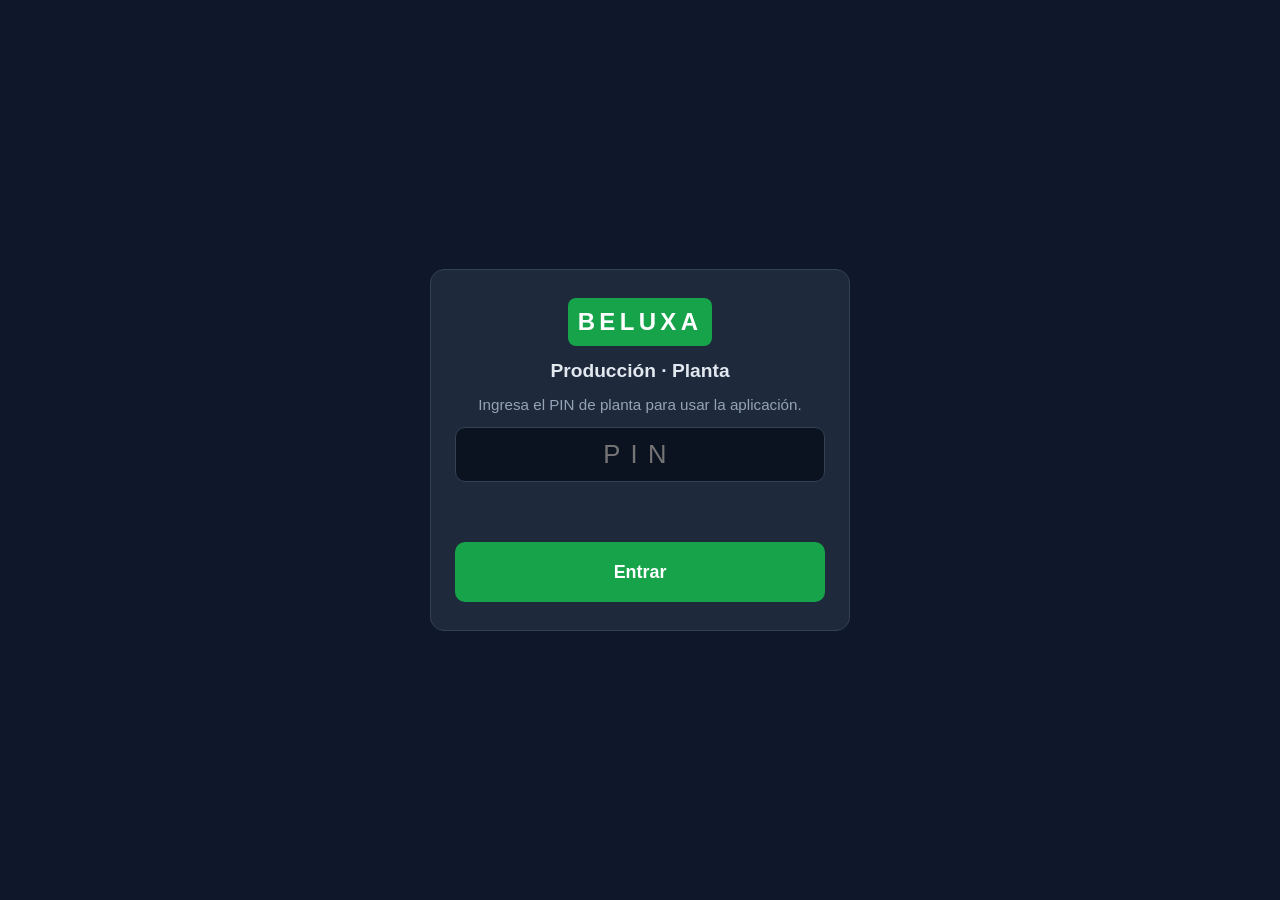
==== index.html @ 41977d9d "PWA Producción Beluxa: máquinas, sensores con foto e inventario B35 Co-Authored-By: Claude Sonnet 5." ====
<!DOCTYPE html>
<html lang="es">
<head>
  <meta charset="utf-8">
  <meta name="viewport" content="width=device-width, initial-scale=1, viewport-fit=cover">
  <title>Producción Beluxa</title>
  <meta name="theme-color" content="#14532d">
  <link rel="manifest" href="manifest.webmanifest">
  <link rel="icon" type="image/png" href="icons/icon-192.png">
  <link rel="apple-touch-icon" href="icons/icon-192.png">
  <meta name="apple-mobile-web-app-capable" content="yes">
  <meta name="mobile-web-app-capable" content="yes">
  <link rel="stylesheet" href="css/styles.css">
</head>
<body>

  <!-- PANTALLA PIN -->
  <div id="pin-screen" class="pantalla-pin">
    <div class="pin-card">
      <div class="logo-beluxa" role="img" aria-label="Beluxa Envases Plásticos">BELUXA</div>
      <h2>Producción · Planta</h2>
      <p>Ingresa el PIN de planta para usar la aplicación.</p>
      <input type="password" id="input-pin" inputmode="numeric" placeholder="PIN" autocomplete="off">
      <p id="pin-error" class="error-text"></p>
      <button id="btn-pin" class="btn btn-primario btn-grande">Entrar</button>
    </div>
  </div>

  <!-- CARGANDO -->
  <div id="loading-screen" class="pantalla-pin" style="display:none;">
    <div class="pin-card">
      <div class="spinner"></div>
      <p id="loading-texto">Cargando datos de la planta…</p>
      <button id="btn-reintentar" class="btn btn-secundario" style="display:none;">↻ Reintentar</button>
    </div>
  </div>

  <!-- APP -->
  <div id="app" style="display:none;">
    <header class="barra">
      <span class="logo-beluxa chico" role="img" aria-label="Beluxa">BELUXA</span>
      <span class="barra-titulo">Producción</span>
      <span id="hora-servidor" class="barra-hora"></span>
    </header>

    <nav class="tabs">
      <button class="tab activa" data-tab="maquinas">🏭 Máquinas</button>
      <button class="tab" data-tab="sensores">📷 Sensores</button>
      <button class="tab" data-tab="inventario">📦 Inventario B35</button>
    </nav>

    <!-- ============== PESTAÑA MÁQUINAS ============== -->
    <section id="tab-maquinas" class="vista activa">

      <div class="paso">
        <h3>1 · Jefe de Turno</h3>
        <div id="grilla-jefes" class="grilla"></div>
      </div>

      <div class="paso">
        <h3>2 · Máquina</h3>
        <div id="grilla-maquinas" class="grilla grilla-maquinas"></div>
      </div>

      <div class="paso">
        <h3>3 · Estado Operativo Actual</h3>
        <div class="grilla grilla-2">
          <button class="btn-estado operativa" id="btn-operativa">✅ OPERATIVA</button>
          <button class="btn-estado detenida" id="btn-detenida">⛔ DETENIDA</button>
        </div>
      </div>

      <div class="paso" id="paso-motivo" style="display:none;">
        <h3>4 · Motivo de la Detención</h3>
        <div id="grilla-motivos" class="grilla"></div>
      </div>

      <button id="btn-guardar-maquina" class="btn btn-primario btn-grande" disabled>💾 GUARDAR REGISTRO</button>
      <p id="msg-maquina" class="mensaje"></p>

      <div class="paso">
        <h3>Estado actual de las máquinas</h3>
        <div id="panel-estado" class="panel-estado"></div>
      </div>
    </section>

    <!-- ============== PESTAÑA SENSORES ============== -->
    <section id="tab-sensores" class="vista">

      <div class="paso">
        <h3>1 · Jefe de Turno</h3>
        <div id="grilla-jefes-sensor" class="grilla"></div>
      </div>

      <div class="paso">
        <h3>2 · Máquina</h3>
        <div id="grilla-maquinas-sensor" class="grilla grilla-maquinas"></div>
      </div>

      <div class="paso">
        <h3>3 · Foto de los sensores</h3>
        <input type="file" id="input-foto" accept="image/*" capture="environment" style="display:none;">
        <button id="btn-foto" class="btn btn-secundario btn-grande" style="margin-top:0;">📷 TOMAR FOTO</button>
        <div id="foto-preview" class="foto-preview" style="display:none;">
          <img id="foto-img" alt="Foto de los sensores">
        </div>
      </div>

      <div class="paso">
        <h3>4 · Estado de los sensores</h3>
        <div class="grilla grilla-2">
          <button class="btn-estado operativa" id="btn-sens-ok">✅ OPERATIVO</button>
          <button class="btn-estado detenida" id="btn-sens-no">⚠ NO OPERATIVO</button>
        </div>
        <label class="etiqueta">Observación (opcional)</label>
        <input type="text" id="input-obs-sensor" placeholder="Ej: sensor de nivel sucio, cable suelto…" autocomplete="off">
      </div>

      <button id="btn-guardar-sensor" class="btn btn-primario btn-grande" disabled>💾 GUARDAR REGISTRO DE SENSORES</button>
      <p id="msg-sensor" class="mensaje"></p>

      <div class="paso">
        <h3>Sensores del turno actual</h3>
        <p id="turno-sensores" class="nota"></p>
        <div id="panel-sensores" class="panel-estado"></div>
      </div>
    </section>

    <!-- ============== PESTAÑA INVENTARIO ============== -->
    <section id="tab-inventario" class="vista">

      <!-- Sin conteo abierto -->
      <div id="inv-inicio">
        <div class="paso">
          <h3>Iniciar conteo · Bodega 35</h3>
          <p class="nota">Insumos de embalaje y Masterbatch. El conteo queda guardado aunque la tablet se cierre.</p>
          <label class="etiqueta">Responsable del conteo</label>
          <div id="grilla-responsables" class="grilla"></div>
          <button id="btn-iniciar-conteo" class="btn btn-primario btn-grande" disabled>▶ INICIAR CONTEO</button>
          <p id="msg-inicio-conteo" class="mensaje"></p>
        </div>
      </div>

      <!-- Conteo en curso -->
      <div id="inv-conteo" style="display:none;">
        <div class="banner-conteo">
          📦 Conteo en curso · <b id="conteo-responsable"></b> · desde <span id="conteo-inicio"></span>
        </div>

        <div class="paso">
          <h3>Registrar ítem</h3>
          <label class="etiqueta">Categoría</label>
          <div class="grilla grilla-2">
            <button class="btn-cat" data-cat="Insumos">Insumos</button>
            <button class="btn-cat" data-cat="Masterbatch">Masterbatch</button>
          </div>

          <div id="bloque-insumo" style="display:none;">
            <label class="etiqueta">Insumo</label>
            <input type="text" id="buscar-insumo" placeholder="Buscar insumo…" autocomplete="off">
            <div id="lista-insumos" class="lista-insumos"></div>

            <div id="bloque-cantidad" style="display:none;">
              <div class="insumo-elegido" id="insumo-elegido"></div>
              <label class="etiqueta">Cantidad (<span id="unidad-insumo"></span>)</label>
              <div class="fila-cantidad">
                <button class="btn-mas-menos" id="btn-menos">−</button>
                <input type="text" id="input-cantidad" inputmode="decimal" placeholder="Ej: 1.250,50" autocomplete="off">
                <button class="btn-mas-menos" id="btn-mas">+</button>
              </div>
              <label class="etiqueta">Observación (opcional)</label>
              <input type="text" id="input-obs-item" placeholder="Ej: saco abierto, pallet incompleto…" autocomplete="off">
              <button id="btn-agregar-item" class="btn btn-primario btn-grande">➕ AGREGAR AL CONTEO</button>
            </div>
          </div>
          <p id="msg-item" class="mensaje"></p>
        </div>

        <div class="paso">
          <h3>Ítems del conteo (<span id="n-items">0</span>)</h3>
          <div id="lista-items" class="lista-items"></div>
          <button id="btn-cerrar-conteo" class="btn btn-peligro btn-grande">🔒 CERRAR CONTEO Y ENVIAR</button>
          <p id="msg-cierre" class="mensaje"></p>
        </div>
      </div>

      <!-- Resumen post-cierre -->
      <div id="inv-resumen" style="display:none;">
        <div class="paso">
          <h3>✅ Conteo cerrado</h3>
          <div id="resumen-cierre" class="resumen-cierre"></div>
          <button id="btn-reenviar-correo" class="btn btn-secundario" style="display:none;">📧 Reenviar correo</button>
          <button id="btn-nuevo-conteo" class="btn btn-primario btn-grande">Volver a Inventario</button>
        </div>
      </div>

    </section>
  </div>

  <!-- MODAL EDITAR ÍTEM -->
  <div id="modal-editar" class="modal">
    <div class="modal-card">
      <h3 id="editar-titulo">Editar ítem</h3>
      <label class="etiqueta">Cantidad (<span id="editar-unidad"></span>)</label>
      <input type="text" id="editar-cantidad" inputmode="decimal" autocomplete="off">
      <label class="etiqueta">Observación</label>
      <input type="text" id="editar-obs" autocomplete="off">
      <div class="grilla grilla-2" style="margin-top:12px;">
        <button id="editar-cancelar" class="btn btn-secundario">Cancelar</button>
        <button id="editar-guardar" class="btn btn-primario">Guardar</button>
      </div>
    </div>
  </div>

  <!-- MODAL CONFIRMAR -->
  <div id="modal-confirmar" class="modal">
    <div class="modal-card">
      <h3 id="confirmar-titulo"></h3>
      <div id="confirmar-texto" class="confirmar-texto"></div>
      <div class="grilla grilla-2" style="margin-top:12px;">
        <button id="confirmar-no" class="btn btn-secundario">Cancelar</button>
        <button id="confirmar-si" class="btn btn-peligro">Confirmar</button>
      </div>
    </div>
  </div>

  <script src="js/config.js"></script>
  <script src="js/api.js"></script>
  <script src="js/app.js"></script>
  <script>
    if ('serviceWorker' in navigator) {
      window.addEventListener('load', function () {
        navigator.serviceWorker.register('sw.js').catch(function () { /* sin SW sigue funcionando */ });
      });
    }
  </script>
</body>
</html>
---- css/styles.css ----
/* App Producción Beluxa — estilo AppCalidad (slate oscuro) con barra verde.
   Pensado para tablet con dedos: objetivos táctiles >= 48px, texto grande. */

* { box-sizing: border-box; margin: 0; padding: 0; -webkit-tap-highlight-color: transparent; }

:root {
  --bg: #0f172a;
  --panel: #1e293b;
  --panel-2: #0b1220;
  --borde: #334155;
  --texto: #e2e8f0;
  --texto-suave: #94a3b8;
  --verde: #16a34a;
  --verde-oscuro: #14532d;
  --verde-claro: #4ade80;
  --rojo: #dc2626;
  --rojo-claro: #f87171;
  --ambar: #f59e0b;
  --azul: #38bdf8;
}

html, body { height: 100%; }
body {
  background: var(--bg);
  color: var(--texto);
  font-family: "Segoe UI", Roboto, Arial, sans-serif;
  font-size: 17px;
  padding-bottom: 40px;
}

/* ---------- Pantallas de PIN / carga ---------- */
.pantalla-pin {
  position: fixed; inset: 0; z-index: 50;
  background: var(--bg);
  display: flex; align-items: center; justify-content: center;
  padding: 20px;
}
.pin-card {
  background: var(--panel); border: 1px solid var(--borde); border-radius: 14px;
  padding: 28px 24px; width: 100%; max-width: 420px; text-align: center;
  display: flex; flex-direction: column; gap: 14px;
}
.logo-beluxa {
  font-weight: 800; letter-spacing: 0.18em; font-size: 1.5rem;
  color: #fff; background: var(--verde); border-radius: 8px;
  padding: 10px; display: inline-block; align-self: center;
}
.logo-beluxa.chico { font-size: 0.95rem; padding: 6px 10px; letter-spacing: 0.12em; }
.pin-card h2 { font-size: 1.2rem; }
.pin-card p { color: var(--texto-suave); font-size: 0.95rem; }
.pin-card input {
  font-size: 1.6rem; text-align: center; letter-spacing: 0.4em;
  padding: 12px; border-radius: 10px; border: 1px solid var(--borde);
  background: var(--panel-2); color: var(--texto); width: 100%;
}
.error-text { color: var(--rojo-claro); font-size: 0.9rem; min-height: 1.2em; }

.spinner {
  width: 46px; height: 46px; margin: 0 auto;
  border: 5px solid var(--borde); border-top-color: var(--verde-claro);
  border-radius: 50%; animation: girar 0.9s linear infinite;
}
@keyframes girar { to { transform: rotate(360deg); } }

/* ---------- Barra superior y pestañas ---------- */
.barra {
  background: var(--verde-oscuro); border-bottom: 3px solid var(--verde);
  padding: 10px 14px; display: flex; align-items: center; gap: 12px;
  position: sticky; top: 0; z-index: 10;
}
.barra-titulo { font-weight: 700; font-size: 1.1rem; }
.barra-hora { margin-left: auto; color: #bbf7d0; font-size: 0.85rem; }

.tabs { display: flex; background: var(--panel); border-bottom: 1px solid var(--borde); }
.tab {
  flex: 1; min-height: 56px; font-size: 1.05rem; font-weight: 600;
  background: none; border: none; color: var(--texto-suave); cursor: pointer;
  border-bottom: 4px solid transparent;
}
.tab.activa { color: #fff; border-bottom-color: var(--verde); background: rgba(22,163,74,0.08); }

.vista { display: none; padding: 16px 14px; max-width: 900px; margin: 0 auto; }
.vista.activa { display: block; }

/* ---------- Bloques y grillas ---------- */
.paso { background: var(--panel); border: 1px solid var(--borde); border-radius: 12px; padding: 16px; margin-bottom: 16px; }
.paso h3 { font-size: 1.02rem; margin-bottom: 12px; color: var(--verde-claro); }
.nota { color: var(--texto-suave); font-size: 0.88rem; margin-bottom: 10px; }
.etiqueta { display: block; font-size: 0.9rem; color: var(--texto-suave); margin: 10px 0 6px; }

.grilla { display: grid; grid-template-columns: repeat(auto-fill, minmax(150px, 1fr)); gap: 10px; }
.grilla-maquinas { grid-template-columns: repeat(auto-fill, minmax(110px, 1fr)); }
.grilla-2 { grid-template-columns: 1fr 1fr; }

.btn-opcion, .btn-cat {
  min-height: 56px; font-size: 1rem; font-weight: 600;
  background: var(--panel-2); color: var(--texto);
  border: 2px solid var(--borde); border-radius: 10px; cursor: pointer;
}
.btn-opcion.sel, .btn-cat.sel { background: var(--verde); border-color: var(--verde-claro); color: #fff; }

.btn-estado {
  min-height: 72px; font-size: 1.15rem; font-weight: 800; border-radius: 12px;
  border: 3px solid var(--borde); background: var(--panel-2); color: var(--texto); cursor: pointer;
}
.btn-estado.operativa.sel { background: var(--verde); border-color: var(--verde-claro); color: #fff; }
.btn-estado.detenida.sel { background: var(--rojo); border-color: var(--rojo-claro); color: #fff; }

/* ---------- Botones generales ---------- */
.btn {
  min-height: 52px; border-radius: 10px; border: none; cursor: pointer;
  font-size: 1.02rem; font-weight: 700; padding: 0 18px; color: #fff;
}
.btn:disabled { opacity: 0.45; cursor: default; }
.btn-grande { width: 100%; min-height: 60px; font-size: 1.12rem; margin-top: 14px; }
.btn-primario { background: var(--verde); }
.btn-secundario { background: #475569; }
.btn-peligro { background: var(--rojo); }

.mensaje { min-height: 1.4em; margin-top: 10px; font-size: 0.95rem; text-align: center; }
.mensaje.ok { color: var(--verde-claro); font-weight: 600; }
.mensaje.err { color: var(--rojo-claro); font-weight: 600; }

/* ---------- Panel estado máquinas ---------- */
.panel-estado { display: grid; grid-template-columns: repeat(auto-fill, minmax(150px, 1fr)); gap: 8px; }
.ficha-maquina {
  border-radius: 10px; padding: 10px; border: 1px solid var(--borde);
  background: var(--panel-2); font-size: 0.85rem;
}
.ficha-maquina .nombre { font-weight: 800; font-size: 0.95rem; }
.ficha-maquina.op { border-left: 6px solid var(--verde); }
.ficha-maquina.det { border-left: 6px solid var(--rojo); background: rgba(220,38,38,0.08); }
.ficha-maquina.sin { border-left: 6px solid var(--borde); color: var(--texto-suave); }
.ficha-maquina .detalle { color: var(--texto-suave); font-size: 0.78rem; margin-top: 3px; }

/* ---------- Sensores ---------- */
.foto-preview { margin-top: 12px; text-align: center; }
.foto-preview img {
  max-width: 100%; max-height: 360px; border-radius: 10px;
  border: 2px solid var(--verde); background: var(--panel-2);
}
.ficha-maquina a { color: var(--azul); font-size: 0.78rem; }

/* ---------- Inventario ---------- */
input[type="text"], input[type="number"] {
  width: 100%; min-height: 52px; font-size: 1.05rem;
  background: var(--panel-2); color: var(--texto);
  border: 1px solid var(--borde); border-radius: 10px; padding: 0 14px;
}
.banner-conteo {
  background: var(--verde-oscuro); border: 1px solid var(--verde);
  border-radius: 10px; padding: 12px 14px; margin-bottom: 14px; font-size: 0.98rem;
}
.lista-insumos { max-height: 300px; overflow-y: auto; margin-top: 8px; display: flex; flex-direction: column; gap: 6px; }
.item-insumo {
  text-align: left; min-height: 54px; padding: 8px 14px;
  background: var(--panel-2); border: 2px solid var(--borde); border-radius: 10px;
  color: var(--texto); font-size: 0.98rem; cursor: pointer;
}
.item-insumo small { color: var(--texto-suave); display: block; }
.item-insumo.sel { border-color: var(--verde-claro); background: rgba(22,163,74,0.12); }

.insumo-elegido {
  margin-top: 12px; padding: 10px 14px; border-radius: 10px;
  background: rgba(56,189,248,0.08); border: 1px solid var(--azul);
  font-weight: 600;
}
.fila-cantidad { display: flex; gap: 10px; align-items: stretch; }
.fila-cantidad input { text-align: center; font-size: 1.5rem; font-weight: 700; }
.btn-mas-menos {
  width: 64px; font-size: 1.8rem; font-weight: 800; border-radius: 10px;
  border: 2px solid var(--borde); background: var(--panel-2); color: var(--texto); cursor: pointer;
}

.lista-items { display: flex; flex-direction: column; gap: 8px; }
.item-conteo {
  display: flex; align-items: center; gap: 10px;
  background: var(--panel-2); border: 1px solid var(--borde);
  border-radius: 10px; padding: 10px 12px;
}
.item-conteo .info { flex: 1; min-width: 0; }
.item-conteo .info .titulo { font-weight: 600; font-size: 0.95rem; }
.item-conteo .info .sub { color: var(--texto-suave); font-size: 0.8rem; }
.item-conteo .cant { font-weight: 800; font-size: 1.05rem; white-space: nowrap; }
.item-conteo .dup { color: var(--ambar); font-size: 0.78rem; font-weight: 700; }
.btn-mini {
  min-width: 48px; min-height: 48px; border-radius: 8px; border: 1px solid var(--borde);
  background: var(--panel); color: var(--texto); font-size: 1.1rem; cursor: pointer;
}

.resumen-cierre { background: var(--panel-2); border: 1px solid var(--borde); border-radius: 10px; padding: 14px; font-size: 0.98rem; line-height: 1.7; }
.resumen-cierre a { color: var(--azul); }

/* ---------- Modales ---------- */
.modal {
  display: none; position: fixed; inset: 0; z-index: 60;
  background: rgba(0,0,0,0.65); align-items: center; justify-content: center; padding: 18px;
}
.modal.abierto { display: flex; }
.modal-card {
  background: var(--panel); border: 1px solid var(--borde); border-radius: 14px;
  padding: 20px; width: 100%; max-width: 440px;
}
.modal-card h3 { margin-bottom: 8px; color: var(--verde-claro); }
.confirmar-texto { color: var(--texto); font-size: 0.95rem; line-height: 1.5; white-space: pre-line; }

/* ---------- Panel de planta (panel.html) ---------- */
body.panel { padding: 0 18px 30px; }
.panel-head {
  display: flex; align-items: center; gap: 16px; flex-wrap: wrap;
  padding: 14px 4px; border-bottom: 3px solid var(--verde);
  position: sticky; top: 0; background: var(--bg); z-index: 5;
}
.panel-head h1 { font-size: 1.3rem; }
.panel-reloj { margin-left: auto; text-align: right; color: var(--texto-suave); font-size: 0.9rem; }
.panel-reloj b { color: var(--texto); font-size: 1.05rem; }
.chips { display: flex; gap: 10px; flex-wrap: wrap; margin: 14px 0; }
.chip { padding: 8px 14px; border-radius: 999px; font-weight: 700; font-size: 0.95rem; border: 1px solid var(--borde); }
.chip.op { background: rgba(22,163,74,0.15); color: var(--verde-claro); border-color: var(--verde); }
.chip.det { background: rgba(220,38,38,0.15); color: var(--rojo-claro); border-color: var(--rojo); }
.chip.alr { background: rgba(245,158,11,0.18); color: var(--ambar); border-color: var(--ambar); }
.chip.sin { color: var(--texto-suave); }

.grid-panel { display: grid; grid-template-columns: repeat(auto-fill, minmax(250px, 1fr)); gap: 14px; }
.maq {
  background: var(--panel); border: 1px solid var(--borde); border-radius: 14px;
  padding: 14px 16px; border-left: 10px solid var(--borde);
  display: flex; flex-direction: column; gap: 6px; min-height: 130px;
}
.maq.op { border-left-color: var(--verde); }
.maq.det { border-left-color: var(--rojo); background: rgba(220,38,38,0.07); }
.maq.alr { border-left-color: var(--ambar); background: rgba(245,158,11,0.10); }
.maq .nombre { font-size: 1.35rem; font-weight: 800; letter-spacing: 0.02em; }
.maq .estado-linea { font-size: 1rem; font-weight: 700; }
.maq.op .estado-linea { color: var(--verde-claro); }
.maq.det .estado-linea { color: var(--rojo-claro); }
.maq .detalle { color: var(--texto-suave); font-size: 0.88rem; line-height: 1.45; }
.maq .producto { color: var(--texto); font-size: 0.92rem; }
.maq .tiempo { font-size: 1.05rem; font-weight: 800; color: var(--rojo-claro); }
.alerta-inicio {
  margin-top: 4px; background: var(--ambar); color: #1c1403;
  font-weight: 800; font-size: 0.92rem; border-radius: 8px; padding: 8px 10px;
  animation: parpadeo 1.6s ease-in-out infinite; text-align: center;
}
@keyframes parpadeo { 0%,100% { opacity: 1; } 50% { opacity: 0.55; } }
.panel-pie { margin-top: 16px; color: var(--texto-suave); font-size: 0.8rem; text-align: center; }
.panel-aviso { background: var(--panel-2); border: 1px solid var(--borde); border-radius: 8px; padding: 10px 14px; color: var(--ambar); font-size: 0.88rem; margin: 10px 0; display: none; }
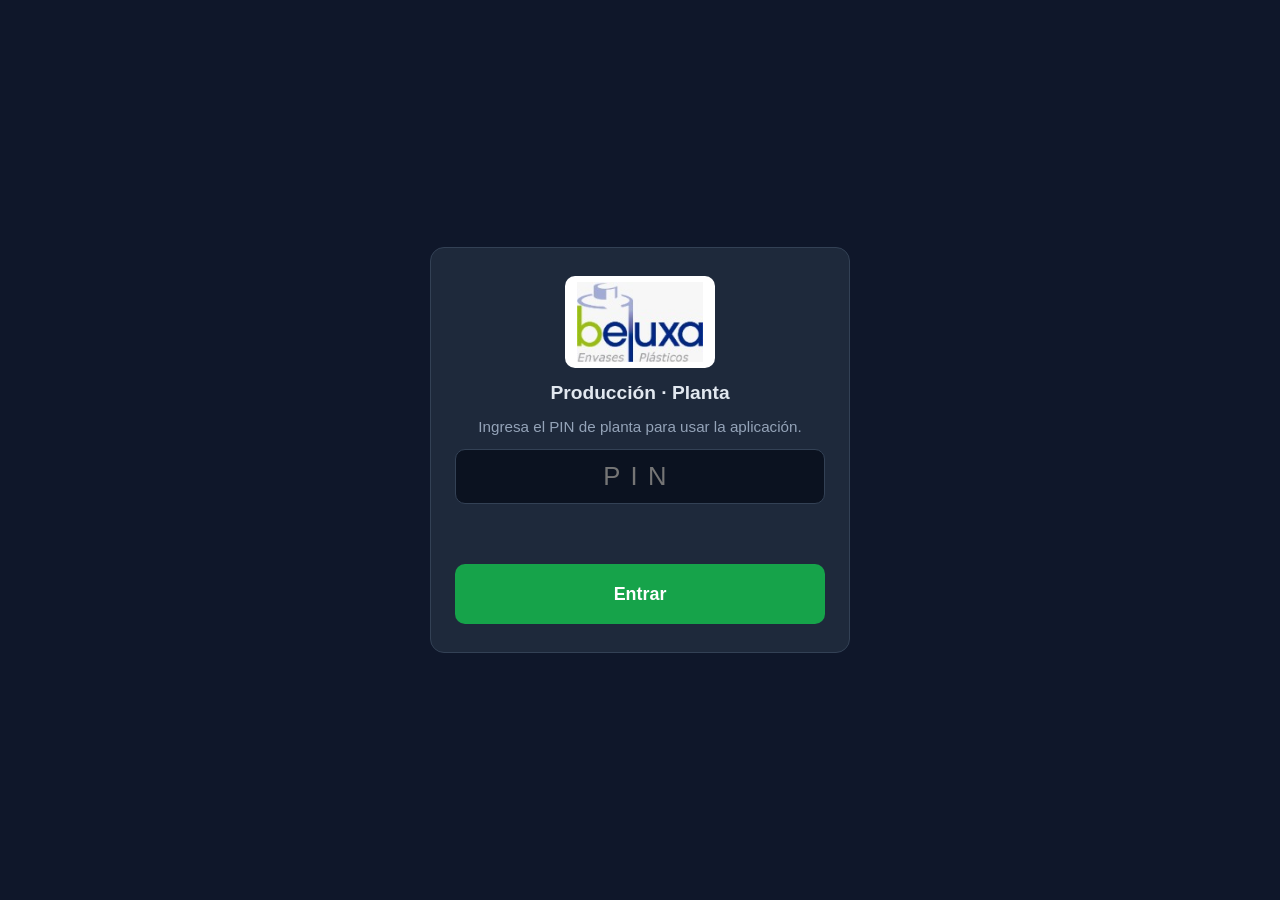
==== commit 7ea92922: "Agregar logo de Beluxa a la app y al panel Co-Authored-By: Claude Sonnet 5.5 <noreply@anthropic.com>" ====
--- a/index.html
+++ b/index.html
@@ -17,7 +17,7 @@
   <!-- PANTALLA PIN -->
   <div id="pin-screen" class="pantalla-pin">
     <div class="pin-card">
-      <div class="logo-beluxa" role="img" aria-label="Beluxa Envases Plásticos">BELUXA</div>
+      <img class="logo-img" src="icons/logo.jpg" alt="Beluxa Envases Plásticos">
       <h2>Producción · Planta</h2>
       <p>Ingresa el PIN de planta para usar la aplicación.</p>
       <input type="password" id="input-pin" inputmode="numeric" placeholder="PIN" autocomplete="off">
@@ -38,7 +38,7 @@
   <!-- APP -->
   <div id="app" style="display:none;">
     <header class="barra">
-      <span class="logo-beluxa chico" role="img" aria-label="Beluxa">BELUXA</span>
+      <img class="logo-img chico" src="icons/logo.jpg" alt="Beluxa">
       <span class="barra-titulo">Producción</span>
       <span id="hora-servidor" class="barra-hora"></span>
     </header>
--- a/css/styles.css
+++ b/css/styles.css
@@ -46,6 +46,12 @@
   padding: 10px; display: inline-block; align-self: center;
 }
 .logo-beluxa.chico { font-size: 0.95rem; padding: 6px 10px; letter-spacing: 0.12em; }
+/* Logo corporativo (JPG con fondo blanco: va sobre una placa blanca) */
+.logo-img {
+  display: block; height: 92px; width: auto; align-self: center;
+  background: #fff; border-radius: 10px; padding: 6px 12px;
+}
+.logo-img.chico { height: 44px; padding: 3px 8px; border-radius: 8px; }
 .pin-card h2 { font-size: 1.2rem; }
 .pin-card p { color: var(--texto-suave); font-size: 0.95rem; }
 .pin-card input {
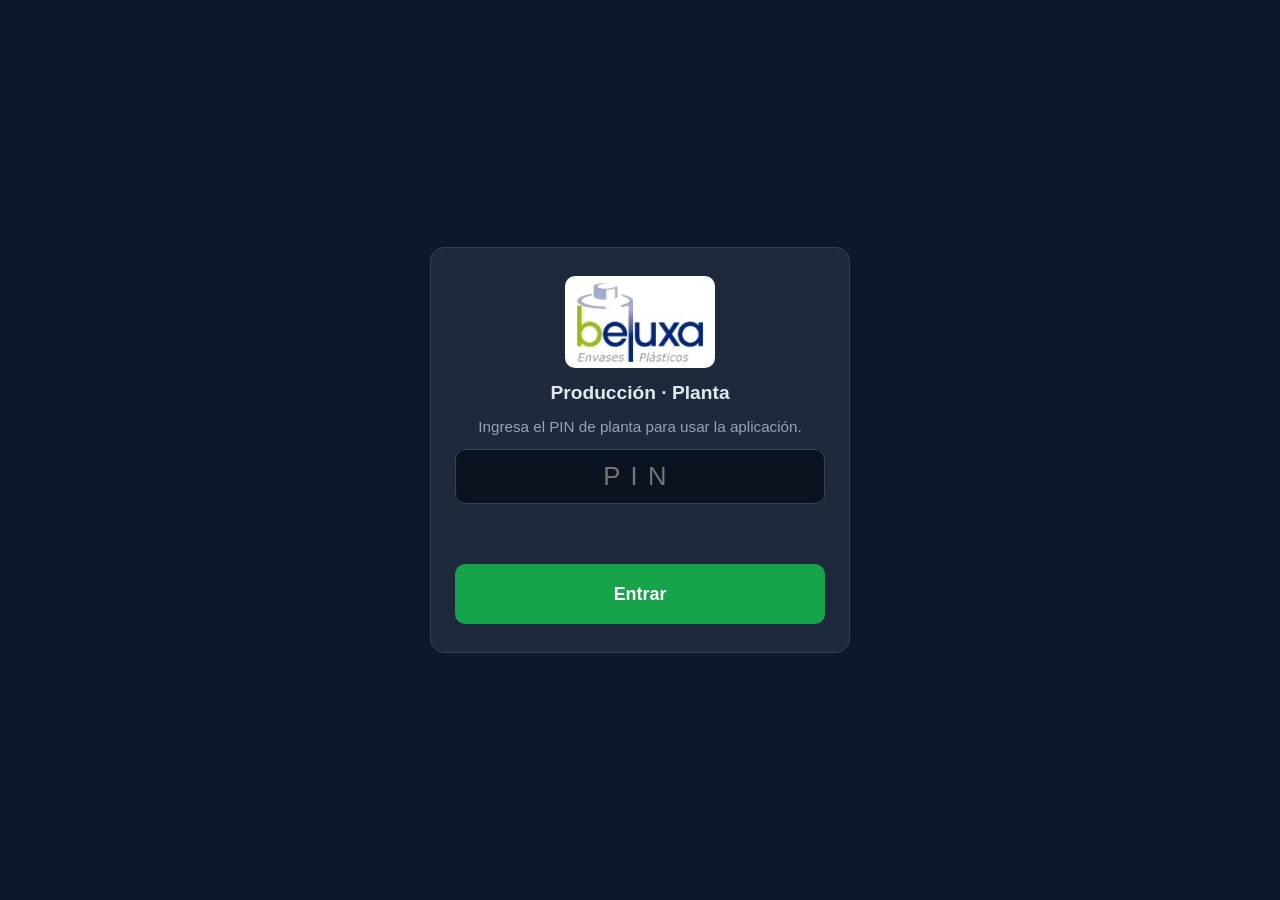
==== commit 5a26ad06: "Funcionamiento sin conexión: cola de envíos, copia local de datos y apertura sin internet Co-Authore" ====
--- a/index.html
+++ b/index.html
@@ -41,6 +41,7 @@
       <img class="logo-img chico" src="icons/logo.jpg" alt="Beluxa">
       <span class="barra-titulo">Producción</span>
       <span id="hora-servidor" class="barra-hora"></span>
+      <button id="chip-sync" class="chip-sync" style="display:none;" aria-label="Ver envíos pendientes"></button>
     </header>
 
     <nav class="tabs">
@@ -197,6 +198,33 @@
     </section>
   </div>
 
+  <!-- MODAL ENVÍOS PENDIENTES (cola sin conexión) -->
+  <div id="modal-sync" class="modal">
+    <div class="modal-card modal-sync">
+      <h3>Envíos pendientes</h3>
+      <p class="nota">Lo que se hace sin internet queda guardado en la tablet y se envía solo cuando vuelve la conexión.</p>
+      <div id="sync-lista"></div>
+      <div class="grilla grilla-2" style="margin-top:12px;">
+        <button id="sync-reintentar" class="btn btn-primario">Enviar ahora</button>
+        <button id="sync-cerrar" class="btn btn-secundario">Cerrar</button>
+      </div>
+      <button id="sync-limpiar" class="btn btn-secundario" style="display:none;width:100%;margin-top:10px;min-height:44px;font-size:0.9rem;">Entendido, quitar avisos</button>
+    </div>
+  </div>
+
+  <!-- MODAL CÁMARA (sensores) -->
+  <div id="modal-camara" class="modal">
+    <div class="modal-card modal-camara">
+      <h3>📷 Foto de los sensores</h3>
+      <video id="camara-video" autoplay playsinline muted></video>
+      <div class="grilla grilla-2" style="margin-top:12px;">
+        <button id="camara-cancelar" class="btn btn-secundario">Cancelar</button>
+        <button id="camara-capturar" class="btn btn-primario">📸 Capturar</button>
+      </div>
+      <button id="camara-archivo" class="btn btn-secundario" style="width:100%;margin-top:10px;min-height:44px;font-size:0.9rem;">Elegir una foto de archivos</button>
+    </div>
+  </div>
+
   <!-- MODAL EDITAR ÍTEM -->
   <div id="modal-editar" class="modal">
     <div class="modal-card">
@@ -226,6 +254,7 @@
 
   <script src="js/config.js"></script>
   <script src="js/api.js"></script>
+  <script src="js/cola.js"></script>
   <script src="js/app.js"></script>
   <script>
     if ('serviceWorker' in navigator) {
--- a/css/styles.css
+++ b/css/styles.css
@@ -146,6 +146,30 @@
   border: 2px solid var(--verde); background: var(--panel-2);
 }
 .ficha-maquina a { color: var(--azul); font-size: 0.78rem; }
+.modal-camara { max-width: 640px; }
+
+/* ---------- Envíos pendientes (cola sin conexión) ---------- */
+.chip-sync {
+  border: none; border-radius: 999px; padding: 6px 12px; font-size: 0.85rem; font-weight: 700;
+  cursor: pointer; white-space: nowrap; color: #fff;
+}
+.chip-sync.info { background: #1d4ed8; }
+.chip-sync.warn { background: #b45309; }
+.chip-sync.err  { background: #b91c1c; }
+.chip-sync.ok   { background: #15803d; }
+.modal-sync { max-width: 520px; max-height: 88vh; overflow-y: auto; }
+.modal-sync h4 { margin: 12px 0 6px; font-size: 0.95rem; color: var(--verde-claro); }
+.sync-item {
+  display: flex; align-items: center; justify-content: space-between; gap: 10px;
+  background: var(--panel-2); border: 1px solid var(--borde); border-radius: 10px;
+  padding: 10px 12px; margin-bottom: 8px; font-size: 0.92rem;
+}
+.sync-item small { color: var(--texto-suave); }
+.sync-item.falla { border-color: var(--rojo); }
+.sync-item .btn-mini { min-width: 0; padding: 0 10px; font-size: 0.8rem; }
+#camara-video {
+  width: 100%; max-height: 60vh; background: #000; border-radius: 10px; margin-top: 8px; object-fit: contain;
+}
 
 /* ---------- Inventario ---------- */
 input[type="text"], input[type="number"] {
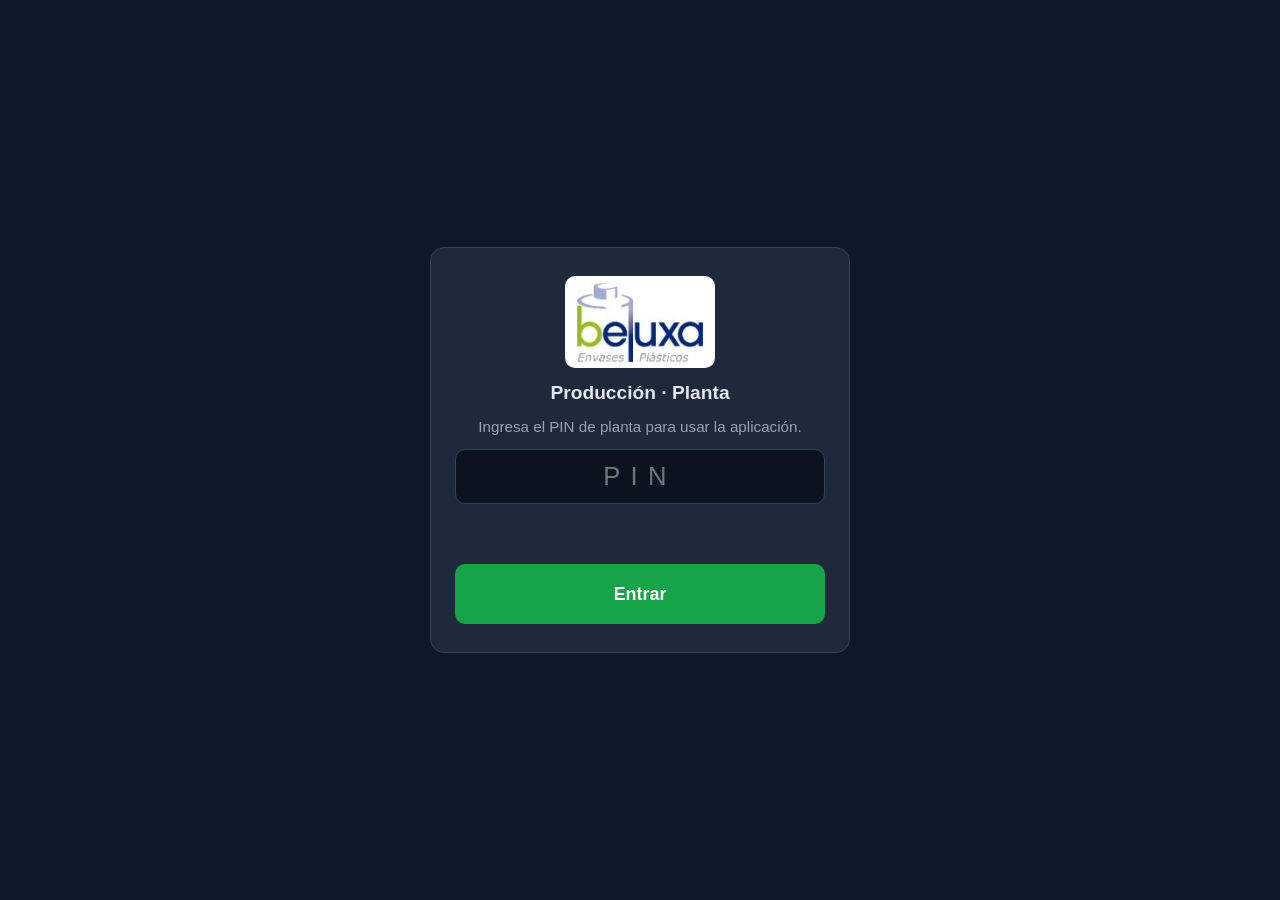
==== commit a4cf3c78: "Inventario: cambiar el responsable o descartar un conteo iniciado por error Co-Authored-By: Claude S" ====
--- a/index.html
+++ b/index.html
@@ -145,7 +145,8 @@
       <!-- Conteo en curso -->
       <div id="inv-conteo" style="display:none;">
         <div class="banner-conteo">
-          📦 Conteo en curso · <b id="conteo-responsable"></b> · desde <span id="conteo-inicio"></span>
+          <span class="banner-texto">📦 Conteo en curso · <b id="conteo-responsable"></b> · desde <span id="conteo-inicio"></span></span>
+          <button id="btn-opciones-conteo" class="btn-banner">↩ Cambiar o cancelar</button>
         </div>
 
         <div class="paso">
@@ -198,6 +199,17 @@
     </section>
   </div>
 
+  <!-- MODAL OPCIONES DEL CONTEO (cambiar responsable o descartar) -->
+  <div id="modal-opciones-conteo" class="modal">
+    <div class="modal-card">
+      <h3>Corregir el conteo</h3>
+      <p class="nota">Responsable actual: <b id="opc-actual"></b>. Toca otro nombre para cambiarlo; los ítems ya registrados se mantienen.</p>
+      <div id="opc-grilla" class="grilla"></div>
+      <button id="opc-descartar" class="btn btn-peligro" style="width:100%;margin-top:14px;">🗑 Descartar este conteo y empezar de nuevo</button>
+      <button id="opc-cerrar" class="btn btn-secundario" style="width:100%;margin-top:10px;min-height:44px;font-size:0.95rem;">Volver</button>
+    </div>
+  </div>
+
   <!-- MODAL ENVÍOS PENDIENTES (cola sin conexión) -->
   <div id="modal-sync" class="modal">
     <div class="modal-card modal-sync">
--- a/css/styles.css
+++ b/css/styles.css
@@ -275,3 +275,12 @@
 @keyframes parpadeo { 0%,100% { opacity: 1; } 50% { opacity: 0.55; } }
 .panel-pie { margin-top: 16px; color: var(--texto-suave); font-size: 0.8rem; text-align: center; }
 .panel-aviso { background: var(--panel-2); border: 1px solid var(--borde); border-radius: 8px; padding: 10px 14px; color: var(--ambar); font-size: 0.88rem; margin: 10px 0; display: none; }
+
+/* ---------- Conteo en curso: botón para corregir ---------- */
+.banner-conteo { display: flex; align-items: center; justify-content: space-between; gap: 10px; flex-wrap: wrap; }
+.banner-texto { flex: 1; min-width: 200px; }
+.btn-banner {
+  min-height: 44px; padding: 0 14px; border-radius: 10px; cursor: pointer;
+  border: 1px solid var(--verde-claro); background: rgba(0,0,0,0.25); color: #fff;
+  font-size: 0.95rem; font-weight: 700; white-space: nowrap;
+}
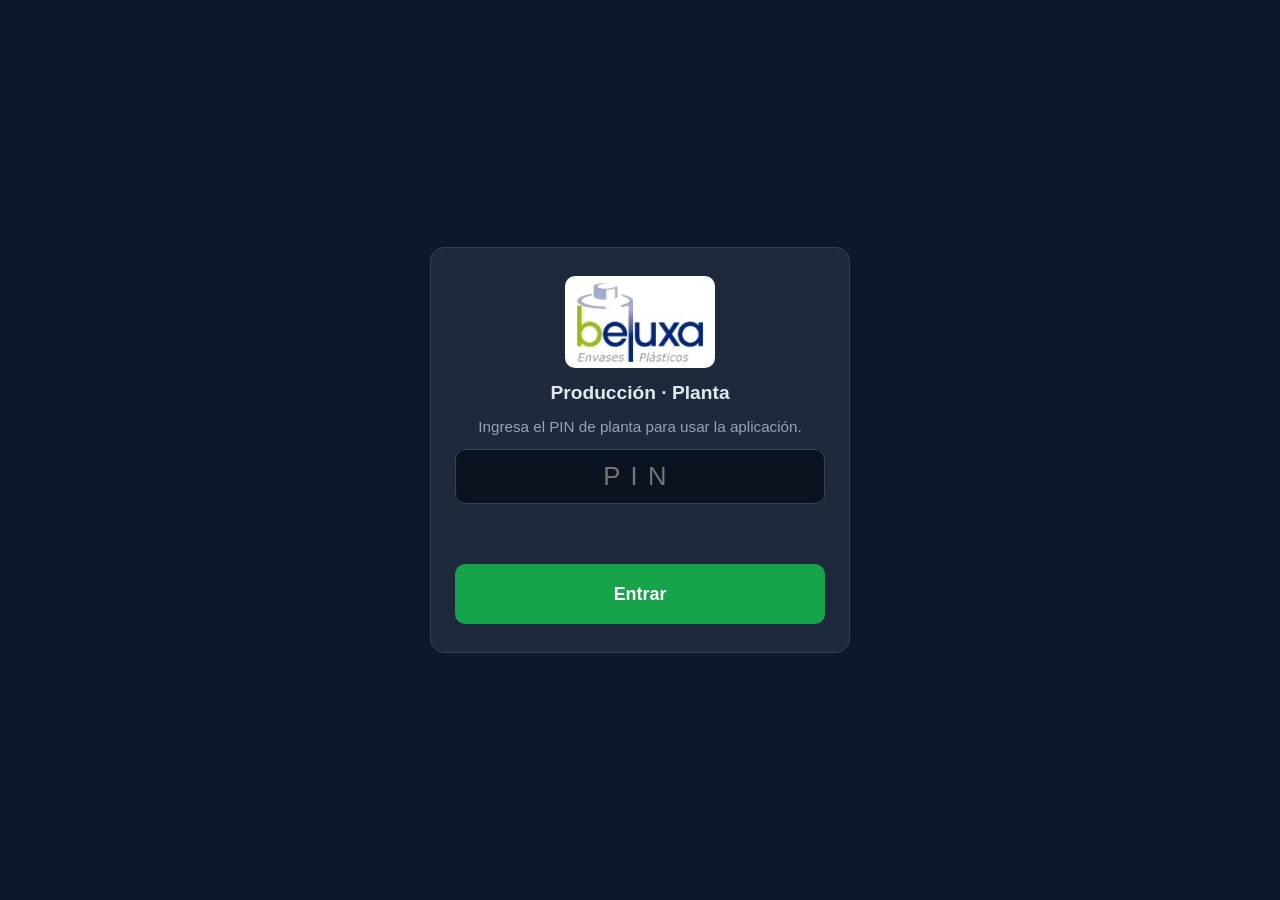
==== commit bf3ce898: "Inventario: eliminar por completo un conteo iniciado por error (sin dejar registro) Co-Authored-By: " ====
--- a/index.html
+++ b/index.html
@@ -205,7 +205,7 @@
       <h3>Corregir el conteo</h3>
       <p class="nota">Responsable actual: <b id="opc-actual"></b>. Toca otro nombre para cambiarlo; los ítems ya registrados se mantienen.</p>
       <div id="opc-grilla" class="grilla"></div>
-      <button id="opc-descartar" class="btn btn-peligro" style="width:100%;margin-top:14px;">🗑 Descartar este conteo y empezar de nuevo</button>
+      <button id="opc-descartar" class="btn btn-peligro" style="width:100%;margin-top:14px;">🗑 Eliminar este conteo y empezar de nuevo</button>
       <button id="opc-cerrar" class="btn btn-secundario" style="width:100%;margin-top:10px;min-height:44px;font-size:0.95rem;">Volver</button>
     </div>
   </div>
